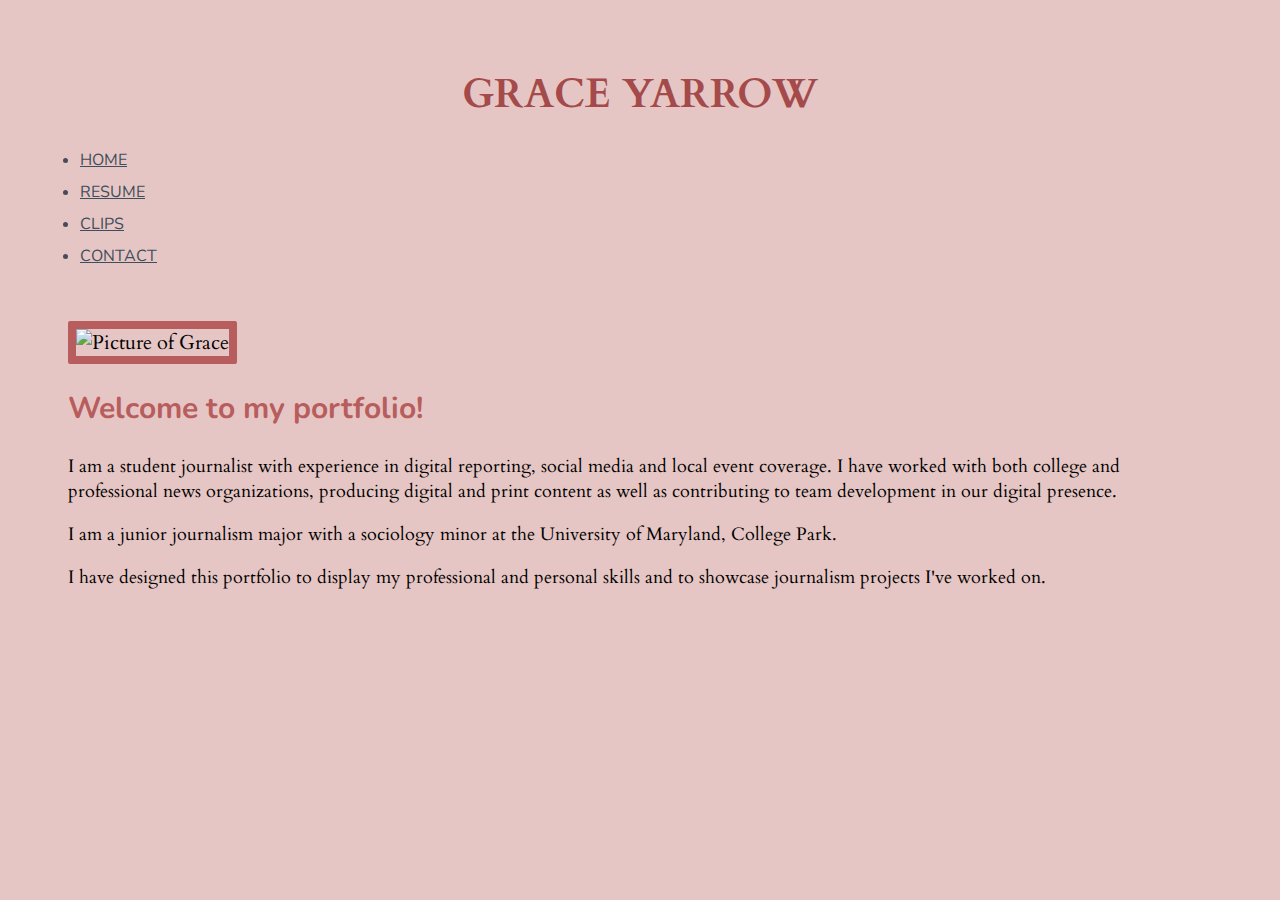
==== index.html @ 5d769b1f "portfolio progress" ====
<!DOCTYPE html>
<html lang="en">

<head>
    <!--meta-->
    <meta charset="UTF-8">
    <meta name="viewport" content="width=device-width, intial-scale=1.0">
    <meta http-equiv="X-UA-Compatible" content="ie=edge">
    <!--SEO-->
    <meta name="description" content="Description goes here">
    <title>Grace Yarrow</title>
    <!--font -->
    <link href="https://fonts.googleapis.com/css2?family=Nunito:wght@300&display=swap" rel="stylesheet">
    <link href="https://fonts.googleapis.com/css2?family=Cardo:wght@400;700&display=swap" rel="stylesheet">
    <link href="https://fonts.googleapis.com/css2?family=Nunito:wght@500&display=swap" rel="stylesheet">
    <!--CSS-->
    <link href="https://cdn.jsdelivr.net/npm/bootstrap@5.1.3/dist/css/bootstrap.min.css" rel="stylesheet" 
        integrity="sha384-1BmE4kWBq78iYhFldvKuhfTAU6auU8tT94WrHftjDbrCEXSU1oBoqyl2QvZ6jIW3" crossorigin="anonymous">
    <!-- // -->
    <link rel="stylesheet" href="assets/css/style.css">
</head>

<body>
    <div class="container">
    <nav>
    
    <h1>Grace Yarrow</h1> 
    <!--<h2>student journalist</h2>-->
    
    <ul class="nav justify-content-center">
        <li class="nav-item">
            <a class="nav-link" href="#">Home</a> 
        </li>
        <li class="nav-item">
            <a class="nav-link" href="/resume">Resume</a>
        </li>
        <li class="nav-item">
            <a class="nav-link" href="/clips">Clips</a>
        </li>
        <li class="nav-item">
            <a class="nav-link" href="/contact">Contact</a>
        </li>
    </ul>
</nav>
</div>

<main>
    <div class="row">
        <div class="col-md-3">
            <img src="assets/img/headshot.jpg" alt="Picture of Grace" class="img-fluid">
        </div>
        <div class="col-md-9">
          <h2>Welcome to my portfolio!</h2>
            <p>I am a student journalist with experience in digital reporting, social media 
                and local event coverage. I have worked with both college and professional 
                news organizations, producing digital and print content as well as contributing 
                to team development in our digital presence.</p>
            <p>I am a junior journalism major with a sociology minor at the University of 
                Maryland, College Park.</p>
            <p>I have designed this portfolio to display my professional and personal skills 
                and to showcase journalism projects I've worked on.</p>
        </div>
    </div>






</main>



     <!-- js -->
    <script src="https://cdn.jsdelivr.net/npm/bootstrap@5.1.3/dist/js/bootstrap.bundle.min.js" 
        integrity="sha384-ka7Sk0Gln4gmtz2MlQnikT1wXgYsOg+OMhuP+IlRH9sENBO0LRn5q+8nbTov4+1p" crossorigin="anonymous"></script>
    <!-- // -->
</body>


</html>
---- assets/css/style.css ----
/* font options:
cardo regular and bold
nunito 300


color palette: 
baby pink #EEC3C3
linen #F6ECE3
bittersweet shimmer (darker pink) #B85D5D
charcoal #404E5C
rich black #111518
taupe #8A5A5A
Hover color #f12db7 
*/



h1 {
    color:#A54A4A;
    text-align:center;
    text-transform:uppercase;
    font-family:'Cardo',serif;
    font-size:40px;
}

h2 {
    size:14px;
    color:#B85D5D;
    font-family:'Nunito',sans-serif;
    font-size:30px;
}

.nav-item,
.nav-link {
    text-transform:uppercase;
    color:#404E5C;
    size:25px;
    padding-bottom:10px;
    font-family:'Nunito',sans-serif;

}

head {
    padding:30px;
}

img {
    display:inline-block;
    border:8px solid #B85D5D;
    border-radius:2px;
}

body {
    padding:32px;
    background-color: #E6C6C4;
    font-family: 'Cardo', serif;
}

main {
    font-family:'Cardo', serif;
    font-size:20px;
    
}

a:hover,
.nav-link:hover{
    color:#f12db7;
}

.row{
    padding:28px;
}

.col-md-9{
    font-family:'Cardo', serif;
    font-size:18px;
}

h4 {
    color:#111518;
}
h5 {
    color:#8A5A5A;
    font-family:'Nunito',sans-serif;
}

.btn {
    background-color: #8A5A5A;
    border: none;
    color: #F6ECE3;
    padding: 12px;
    font-size: 20px;
  }
  
  /* Darker background on mouse-over */
  .btn:hover {
    background-color: #f12db7;
  }

.card-title {
    font-family:'Cardo',serif;
    color:#404E5C;
}

.card-text {
    font-family:'Nunito',sans-serif;
    color:#8A5A5A;
}

/*h3 {
    color:#9c5161;
    font-family:'Nunito', serif;
    font-size:20px;
}*/
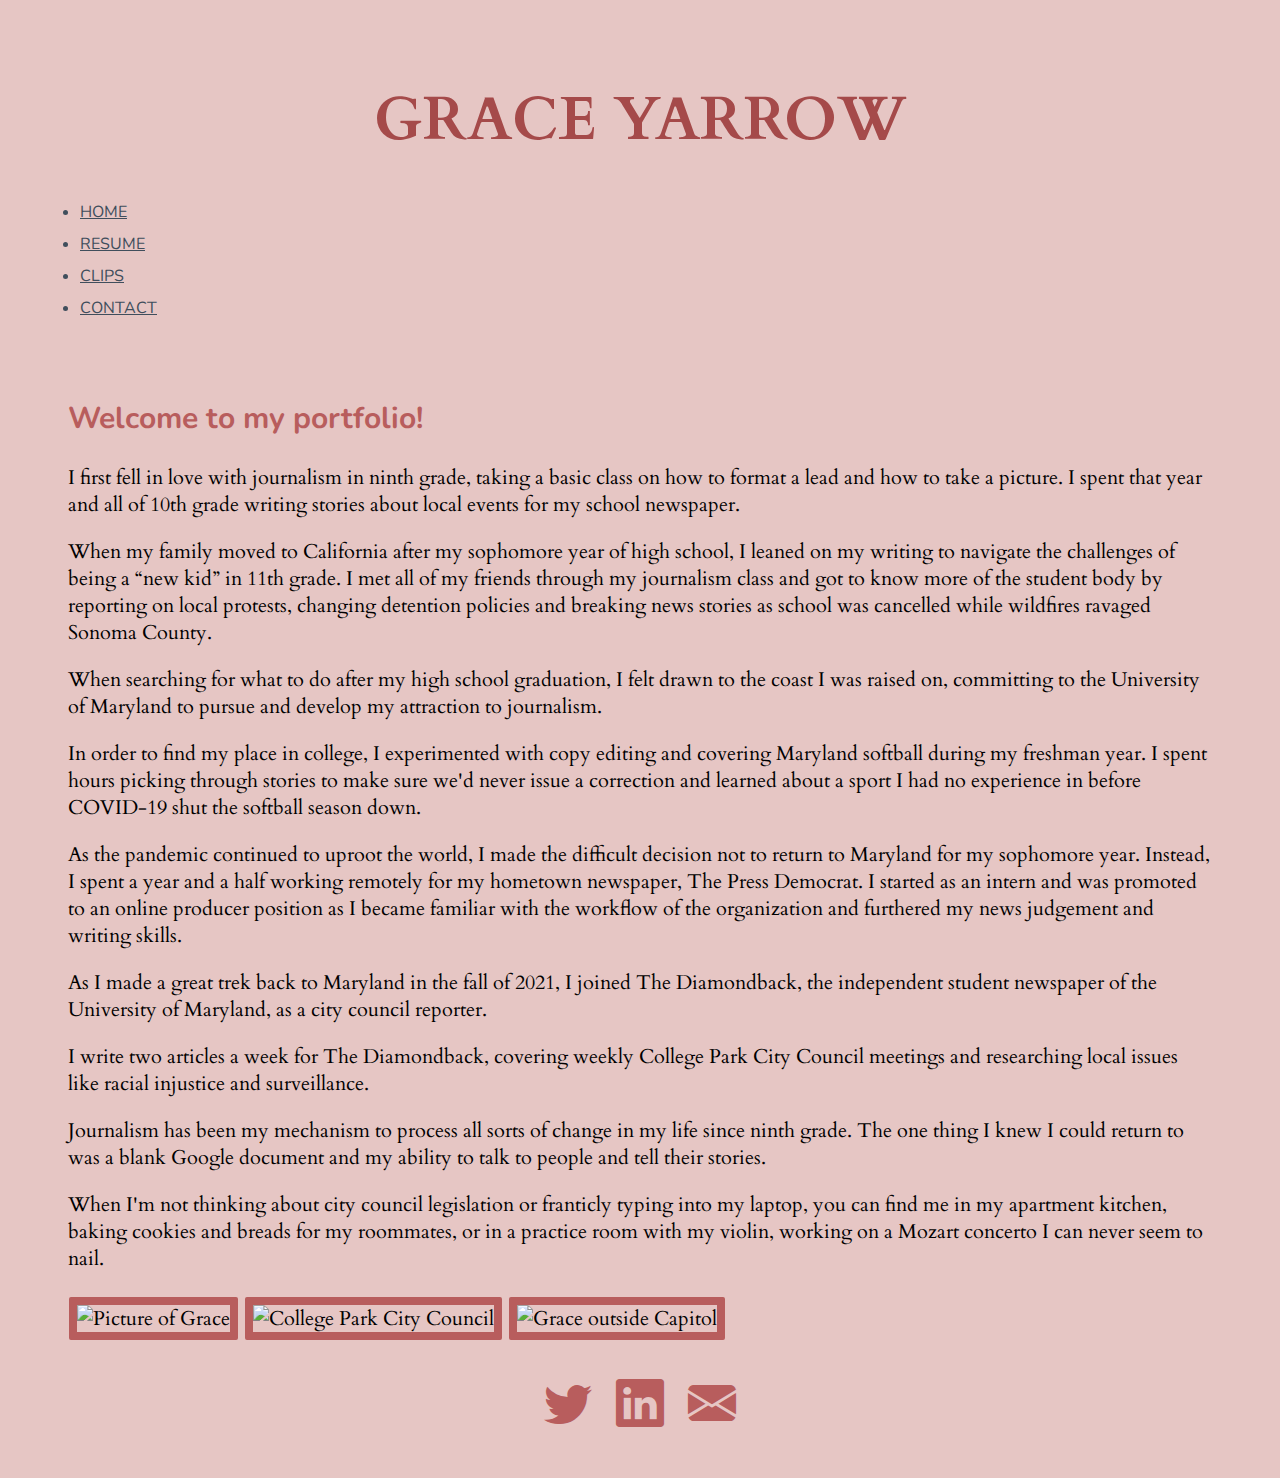
==== commit 0c32242a: "portfolio again" ====
--- a/index.html
+++ b/index.html
@@ -16,7 +16,8 @@
     <!--CSS-->
     <link href="https://cdn.jsdelivr.net/npm/bootstrap@5.1.3/dist/css/bootstrap.min.css" rel="stylesheet" 
         integrity="sha384-1BmE4kWBq78iYhFldvKuhfTAU6auU8tT94WrHftjDbrCEXSU1oBoqyl2QvZ6jIW3" crossorigin="anonymous">
-    <!-- // -->
+    <link rel="stylesheet" href="https://cdn.jsdelivr.net/npm/bootstrap-icons@1.8.1/font/bootstrap-icons.css">
+        <!-- // -->
     <link rel="stylesheet" href="assets/css/style.css">
 </head>
 
@@ -46,30 +47,54 @@
 
 <main>
     <div class="row">
-        <div class="col-md-3">
+        <div class="col-md-8">
+          <h2>Welcome to my portfolio!</h2>
+            <p>I first fell in love with journalism in ninth grade, taking a basic class on how to 
+                format a lead and how to take a picture. I spent that year and all of 10th grade 
+                writing stories about local events for my school newspaper.</p>
+            <p>When my family moved to California after my sophomore year of high school, I leaned 
+                on my writing to navigate the challenges of being a “new kid” in 11th grade. I met 
+                all of my friends through my journalism class and got to know more of the student body 
+                by reporting on local protests, changing detention policies and breaking news stories 
+                as school was cancelled while wildfires ravaged Sonoma County.</p>
+            <p>When searching for what to do after my high school graduation, I felt drawn to the coast 
+                I was raised on, committing to the University of Maryland to pursue and develop my 
+                attraction to journalism.</p>
+            <p>In order to find my place in college, I experimented with copy editing and covering 
+                Maryland softball during my freshman year. I spent hours picking through stories to 
+                make sure we'd never issue a correction and learned about a sport I had no experience 
+                in before COVID-19 shut the softball season down.</p>
+            <p>As the pandemic continued to uproot the world, I made the difficult decision not to
+                 return to Maryland for my sophomore year. Instead, I spent a year and a half working 
+                 remotely for my hometown newspaper, The Press Democrat. I started as an intern and was 
+                 promoted to an online producer position as I became familiar with the workflow of the
+                  organization and furthered my news judgement and writing skills.</p>
+            <p>As I made a great trek back to Maryland in the fall of 2021, I joined The Diamondback, 
+                the independent student newspaper of the University of Maryland, as a city council reporter.</p>
+            <p>I write two articles a week for The Diamondback, covering weekly College Park City Council 
+                meetings and researching local issues like racial injustice and surveillance.</p>
+            <p>Journalism has been my mechanism to process all sorts of change in my life since ninth 
+                grade. The one thing I knew I could return to was a blank Google document and my ability 
+                to talk to people and tell their stories.</p>
+            <p>When I'm not thinking about city council legislation or franticly typing into my 
+                laptop, you can find me in my apartment kitchen, baking cookies and breads for my 
+                roommates, or in a practice room with my violin, working on a Mozart concerto I can 
+                never seem to nail.</p>
+        </div>
+        <div class="col-md-4">
             <img src="assets/img/headshot.jpg" alt="Picture of Grace" class="img-fluid">
-        </div>
-        <div class="col-md-9">
-          <h2>Welcome to my portfolio!</h2>
-            <p>I am a student journalist with experience in digital reporting, social media 
-                and local event coverage. I have worked with both college and professional 
-                news organizations, producing digital and print content as well as contributing 
-                to team development in our digital presence.</p>
-            <p>I am a junior journalism major with a sociology minor at the University of 
-                Maryland, College Park.</p>
-            <p>I have designed this portfolio to display my professional and personal skills 
-                and to showcase journalism projects I've worked on.</p>
+            <img src="assets/img/council.jpg" alt="College Park City Council" class="img-fluid">
+            <img src="/assets/img/headshot2.jpg" alt="Grace outside Capitol" class="img-fluid">
         </div>
     </div>
 
-
-
-
-
-
 </main>
 
-
+<footer>
+    <a href="https://twitter.com/YarrowGrace" target="_blank"><i class="bi bi-twitter"></i></a>
+    <a href="https://www.linkedin.com/in/grace-yarrow/" target="_blank"><i class="bi bi-linkedin"></i></a>
+    <a href="mailto:gracemyar@gmail.com" target="_blank"><i class="bi bi-envelope-fill"></i></a>
+</footer>
 
      <!-- js -->
     <script src="https://cdn.jsdelivr.net/npm/bootstrap@5.1.3/dist/js/bootstrap.bundle.min.js" 
--- a/assets/css/style.css
+++ b/assets/css/style.css
@@ -20,11 +20,11 @@
     text-align:center;
     text-transform:uppercase;
     font-family:'Cardo',serif;
-    font-size:40px;
+    font-size:60px;
 }
 
 h2 {
-    size:14px;
+    font-size:14px;
     color:#B85D5D;
     font-family:'Nunito',sans-serif;
     font-size:30px;
@@ -34,20 +34,15 @@
 .nav-link {
     text-transform:uppercase;
     color:#404E5C;
-    size:25px;
     padding-bottom:10px;
     font-family:'Nunito',sans-serif;
-
-}
-
-head {
-    padding:30px;
 }
 
 img {
     display:inline-block;
     border:8px solid #B85D5D;
     border-radius:2px;
+    margin: 5px 1px 5px 1px;
 }
 
 body {
@@ -92,7 +87,6 @@
     font-size: 20px;
   }
   
-  /* Darker background on mouse-over */
   .btn:hover {
     background-color: #f12db7;
   }
@@ -107,8 +101,28 @@
     color:#8A5A5A;
 }
 
-/*h3 {
-    color:#9c5161;
-    font-family:'Nunito', serif;
-    font-size:20px;
-}*/+.bi {
+    color:#B85D5D;
+    font-size: 3em;
+    padding:10px;
+}
+
+footer {
+    text-align:center;
+}
+
+iframe{
+    width:100%;
+    height:1150px;
+    margin:0;
+    padding:0;
+}
+
+@media (max-width:900px){
+    h1{
+        font-size:70px;
+    }
+    body{
+        font-size:18px;
+    }
+}
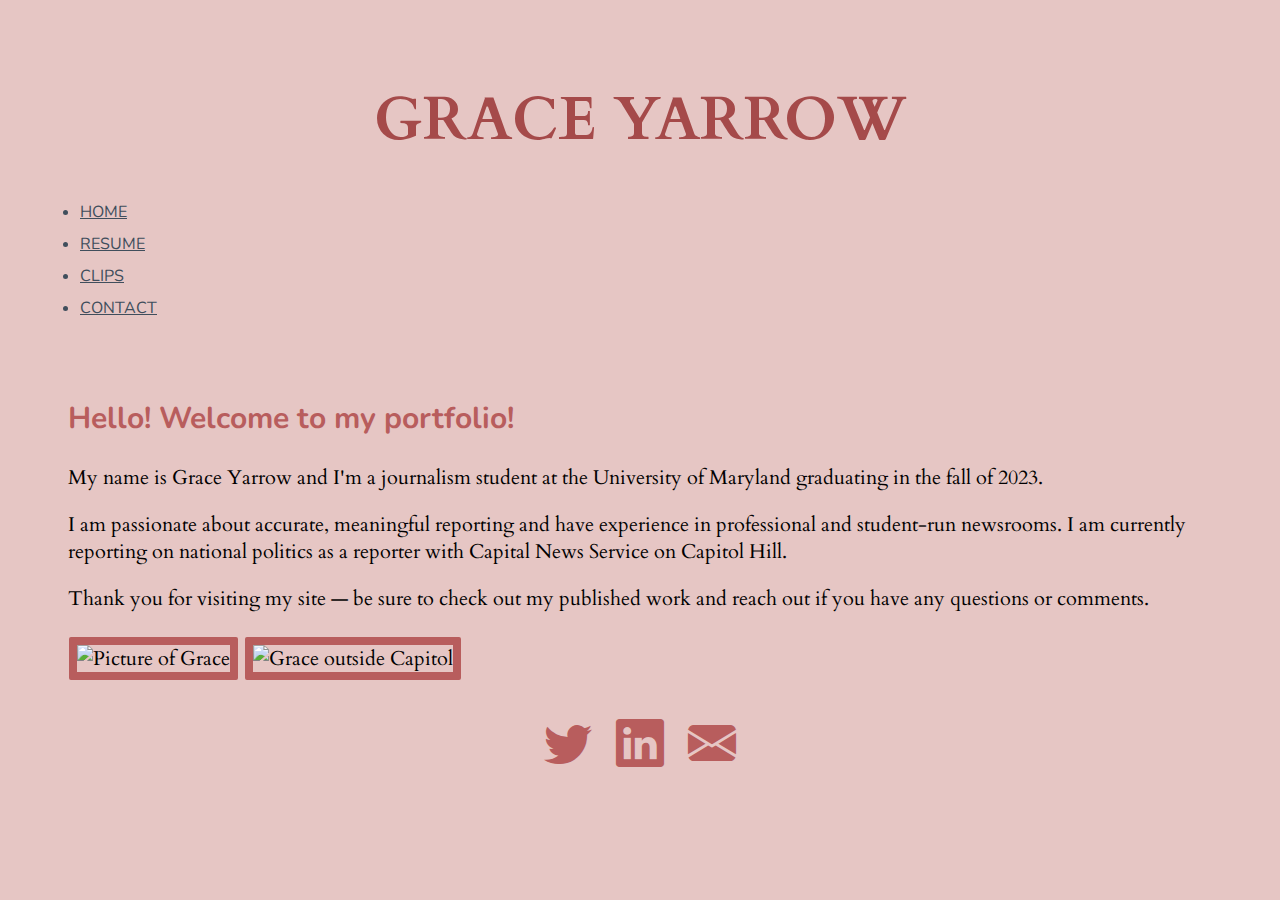
==== commit 4147473b: "Update index.html" ====
--- a/index.html
+++ b/index.html
@@ -48,42 +48,18 @@
 <main>
     <div class="row">
         <div class="col-md-8">
-          <h2>Welcome to my portfolio!</h2>
-            <p>I first fell in love with journalism in ninth grade, taking a basic class on how to 
-                format a lead and how to take a picture. I spent that year and all of 10th grade 
-                writing stories about local events for my school newspaper.</p>
-            <p>When my family moved to California after my sophomore year of high school, I leaned 
-                on my writing to navigate the challenges of being a “new kid” in 11th grade. I met 
-                all of my friends through my journalism class and got to know more of the student body 
-                by reporting on local protests, changing detention policies and breaking news stories 
-                as school was cancelled while wildfires ravaged Sonoma County.</p>
-            <p>When searching for what to do after my high school graduation, I felt drawn to the coast 
-                I was raised on, committing to the University of Maryland to pursue and develop my 
-                attraction to journalism.</p>
-            <p>In order to find my place in college, I experimented with copy editing and covering 
-                Maryland softball during my freshman year. I spent hours picking through stories to 
-                make sure we'd never issue a correction and learned about a sport I had no experience 
-                in before COVID-19 shut the softball season down.</p>
-            <p>As the pandemic continued to uproot the world, I made the difficult decision not to
-                 return to Maryland for my sophomore year. Instead, I spent a year and a half working 
-                 remotely for my hometown newspaper, The Press Democrat. I started as an intern and was 
-                 promoted to an online producer position as I became familiar with the workflow of the
-                  organization and furthered my news judgement and writing skills.</p>
-            <p>As I made a great trek back to Maryland in the fall of 2021, I joined The Diamondback, 
-                the independent student newspaper of the University of Maryland, as a city council reporter.</p>
-            <p>I write two articles a week for The Diamondback, covering weekly College Park City Council 
-                meetings and researching local issues like racial injustice and surveillance.</p>
-            <p>Journalism has been my mechanism to process all sorts of change in my life since ninth 
-                grade. The one thing I knew I could return to was a blank Google document and my ability 
-                to talk to people and tell their stories.</p>
-            <p>When I'm not thinking about city council legislation or franticly typing into my 
-                laptop, you can find me in my apartment kitchen, baking cookies and breads for my 
-                roommates, or in a practice room with my violin, working on a Mozart concerto I can 
-                never seem to nail.</p>
+          <h2>Hello! Welcome to my portfolio!</h2>
+            <p>My name is Grace Yarrow and I'm a journalism student at the University of Maryland
+                graduating in the fall of 2023. </p>
+            <p>I am passionate about accurate, meaningful reporting and have experience in professional
+                and student-run newsrooms. I am currently reporting on national politics as a 
+                reporter with Capital News Service on Capitol Hill. </p>
+            <p>Thank you for visiting my site — be sure to check out my published work and reach
+                out if you have any questions or comments.
+            </p>
         </div>
         <div class="col-md-4">
             <img src="assets/img/headshot.jpg" alt="Picture of Grace" class="img-fluid">
-            <img src="assets/img/council.jpg" alt="College Park City Council" class="img-fluid">
             <img src="/assets/img/headshot2.jpg" alt="Grace outside Capitol" class="img-fluid">
         </div>
     </div>
--- a/assets/css/style.css
+++ b/assets/css/style.css
@@ -118,11 +118,11 @@
     padding:0;
 }
 
-@media (max-width:900px){
+@media (max-width:1000px){
     h1{
         font-size:70px;
     }
     body{
-        font-size:18px;
+        font-size:22px;
     }
 }
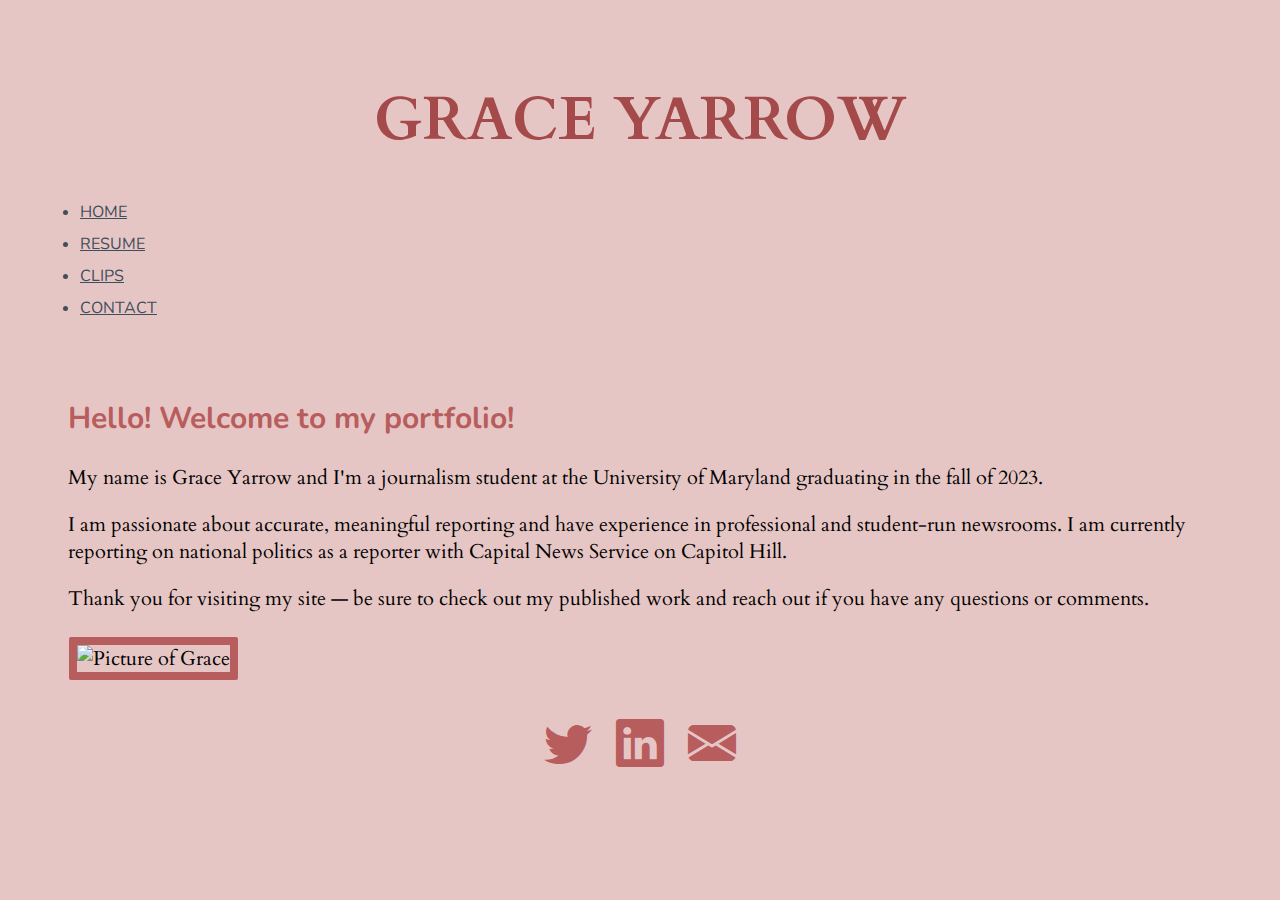
==== commit bb0f67ea: "update" ====
--- a/index.html
+++ b/index.html
@@ -60,7 +60,6 @@
         </div>
         <div class="col-md-4">
             <img src="assets/img/headshot.jpg" alt="Picture of Grace" class="img-fluid">
-            <img src="/assets/img/headshot2.jpg" alt="Grace outside Capitol" class="img-fluid">
         </div>
     </div>
 
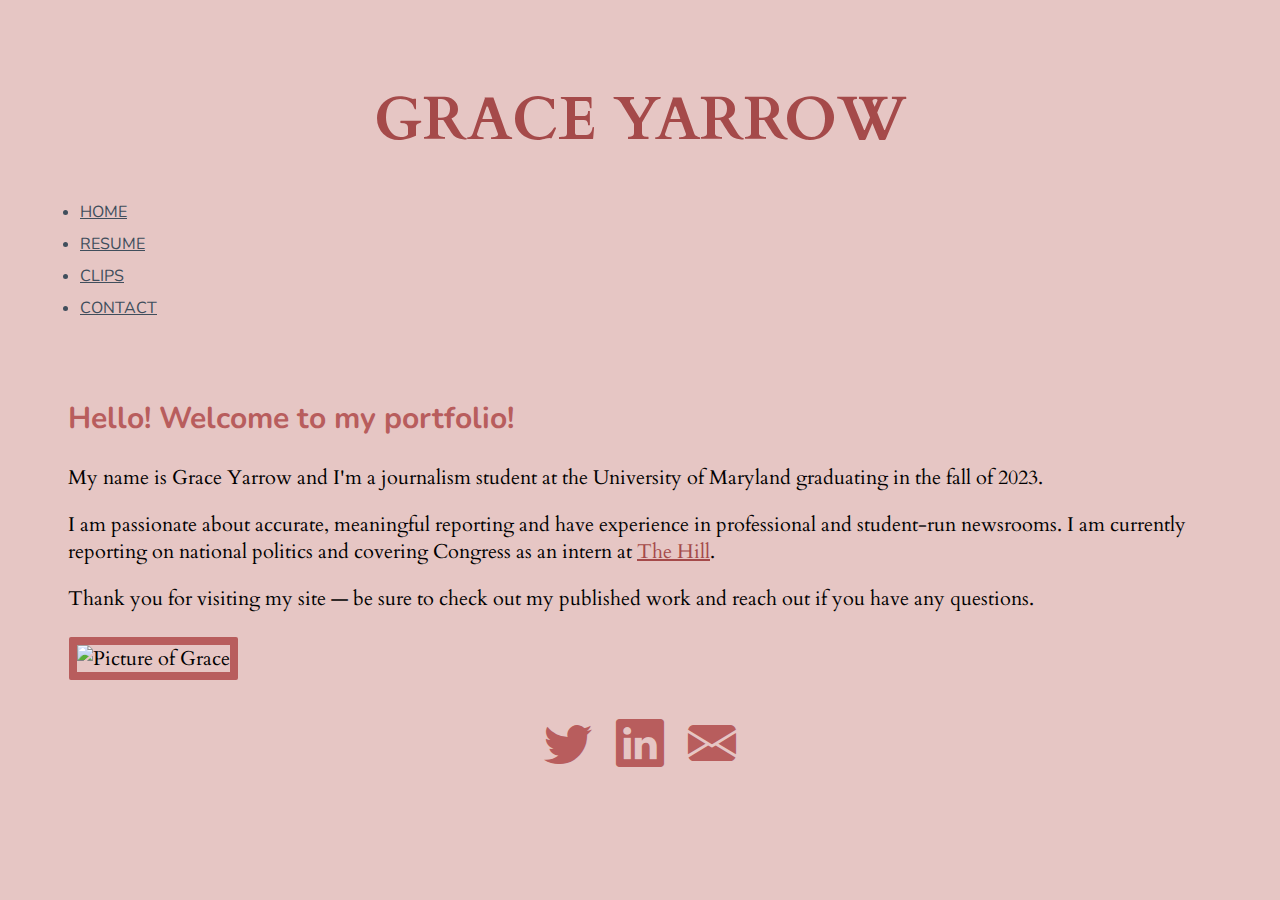
==== commit 62054235: "new" ====
--- a/index.html
+++ b/index.html
@@ -52,10 +52,10 @@
             <p>My name is Grace Yarrow and I'm a journalism student at the University of Maryland
                 graduating in the fall of 2023. </p>
             <p>I am passionate about accurate, meaningful reporting and have experience in professional
-                and student-run newsrooms. I am currently reporting on national politics as a 
-                reporter with Capital News Service on Capitol Hill. </p>
+                and student-run newsrooms. I am currently reporting on national politics 
+                and covering Congress as an intern at <a href="https://thehill.com/">The Hill</a>. </p>
             <p>Thank you for visiting my site — be sure to check out my published work and reach
-                out if you have any questions or comments.
+                out if you have any questions.
             </p>
         </div>
         <div class="col-md-4">
--- a/assets/css/style.css
+++ b/assets/css/style.css
@@ -13,7 +13,9 @@
 Hover color #f12db7 
 */
 
-
+a {
+    color: #A54A4A;
+  }
 
 h1 {
     color:#A54A4A;
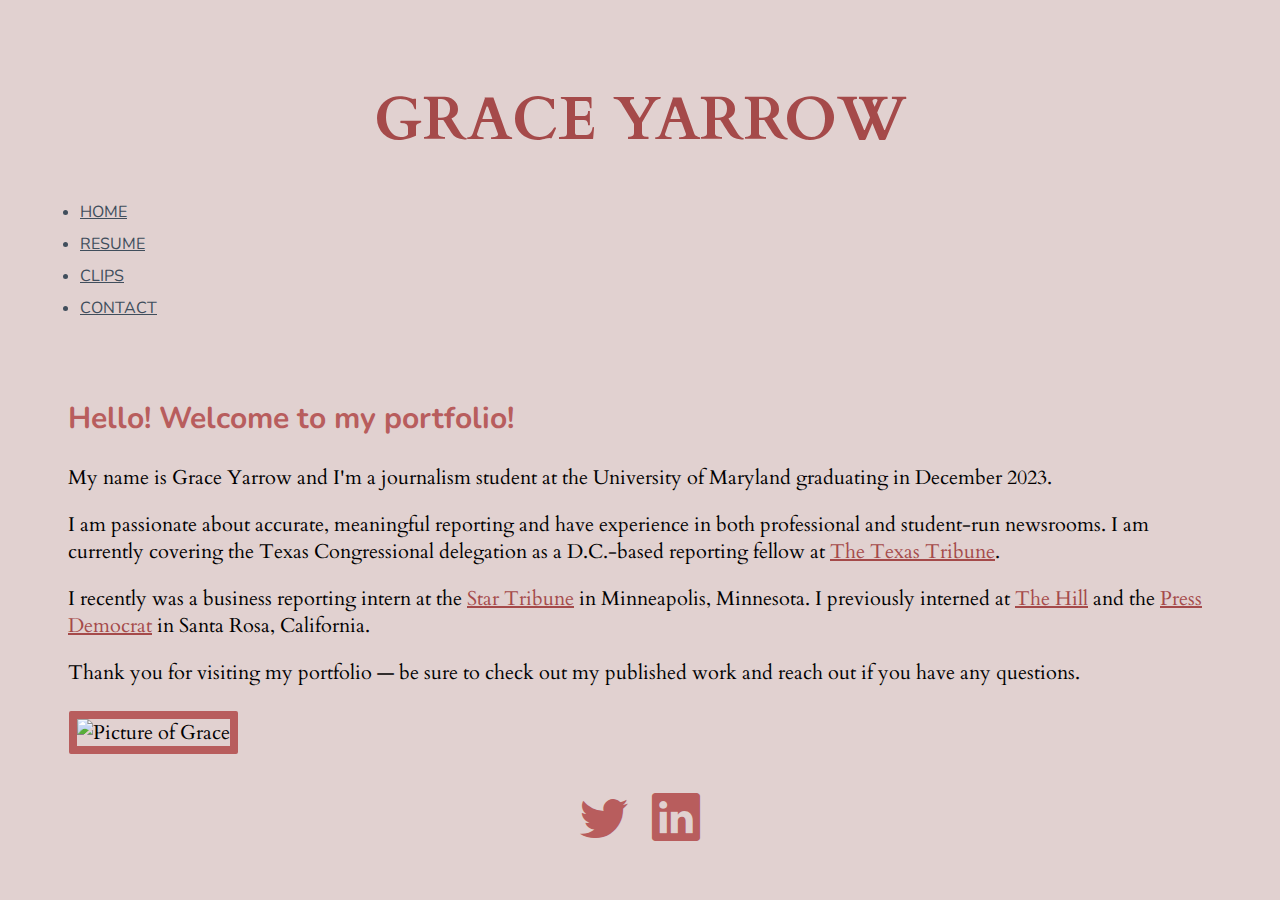
==== commit 181ebe09: "update 10/5" ====
--- a/index.html
+++ b/index.html
@@ -50,11 +50,16 @@
         <div class="col-md-8">
           <h2>Hello! Welcome to my portfolio!</h2>
             <p>My name is Grace Yarrow and I'm a journalism student at the University of Maryland
-                graduating in the fall of 2023. </p>
-            <p>I am passionate about accurate, meaningful reporting and have experience in professional
-                and student-run newsrooms. I am currently reporting on national politics 
-                and covering Congress as an intern at <a href="https://thehill.com/">The Hill</a>. </p>
-            <p>Thank you for visiting my site — be sure to check out my published work and reach
+                graduating in December 2023. </p>
+            <p>I am passionate about accurate, meaningful reporting and have experience in both professional
+                and student-run newsrooms. I am currently covering the Texas Congressional delegation
+                as a D.C.-based reporting fellow at <a href="https://www.texastribune.org/about/staff/grace-yarrow/">
+                    The Texas Tribune</a>.
+            </p><p>I recently was a business reporting intern at the <a href="https://www.startribune.com/grace-yarrow/10837098/">
+                Star Tribune</a> in Minneapolis, Minnesota. I previously 
+                interned at <a href="https://thehill.com/author/grace-yarrow/"> The Hill</a> and 
+                the <a href="https://www.pressdemocrat.com/grace-yarrow/">Press Democrat</a> in Santa Rosa, California. </p>
+            <p>Thank you for visiting my portfolio — be sure to check out my published work and reach
                 out if you have any questions.
             </p>
         </div>
@@ -68,7 +73,7 @@
 <footer>
     <a href="https://twitter.com/YarrowGrace" target="_blank"><i class="bi bi-twitter"></i></a>
     <a href="https://www.linkedin.com/in/grace-yarrow/" target="_blank"><i class="bi bi-linkedin"></i></a>
-    <a href="mailto:gracemyar@gmail.com" target="_blank"><i class="bi bi-envelope-fill"></i></a>
+   <!-- <a href="mailto:gracemyar@gmail.com" target="_blank"><i class="bi bi-envelope-fill"></i></a>-->
 </footer>
 
      <!-- js -->
--- a/assets/css/style.css
+++ b/assets/css/style.css
@@ -49,7 +49,7 @@
 
 body {
     padding:32px;
-    background-color: #E6C6C4;
+    background-color: #e1d1d0;
     font-family: 'Cardo', serif;
 }
 
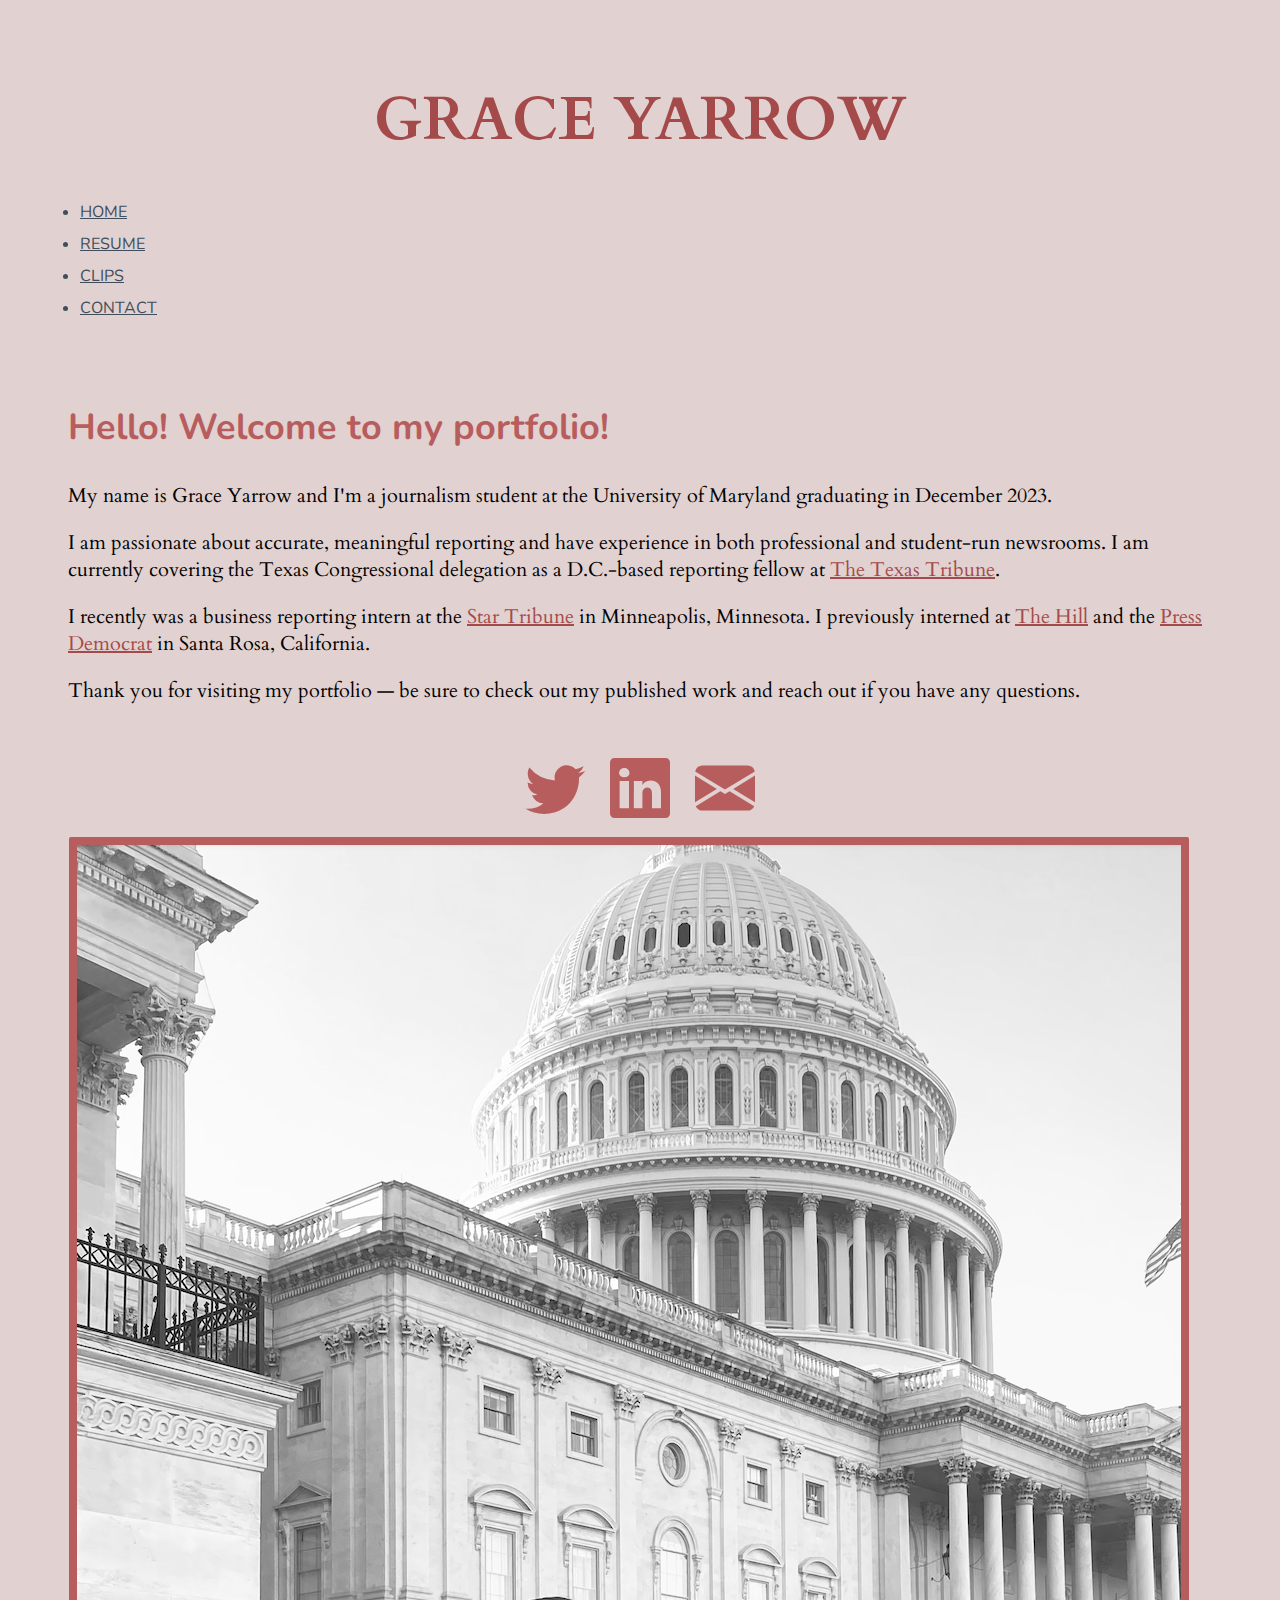
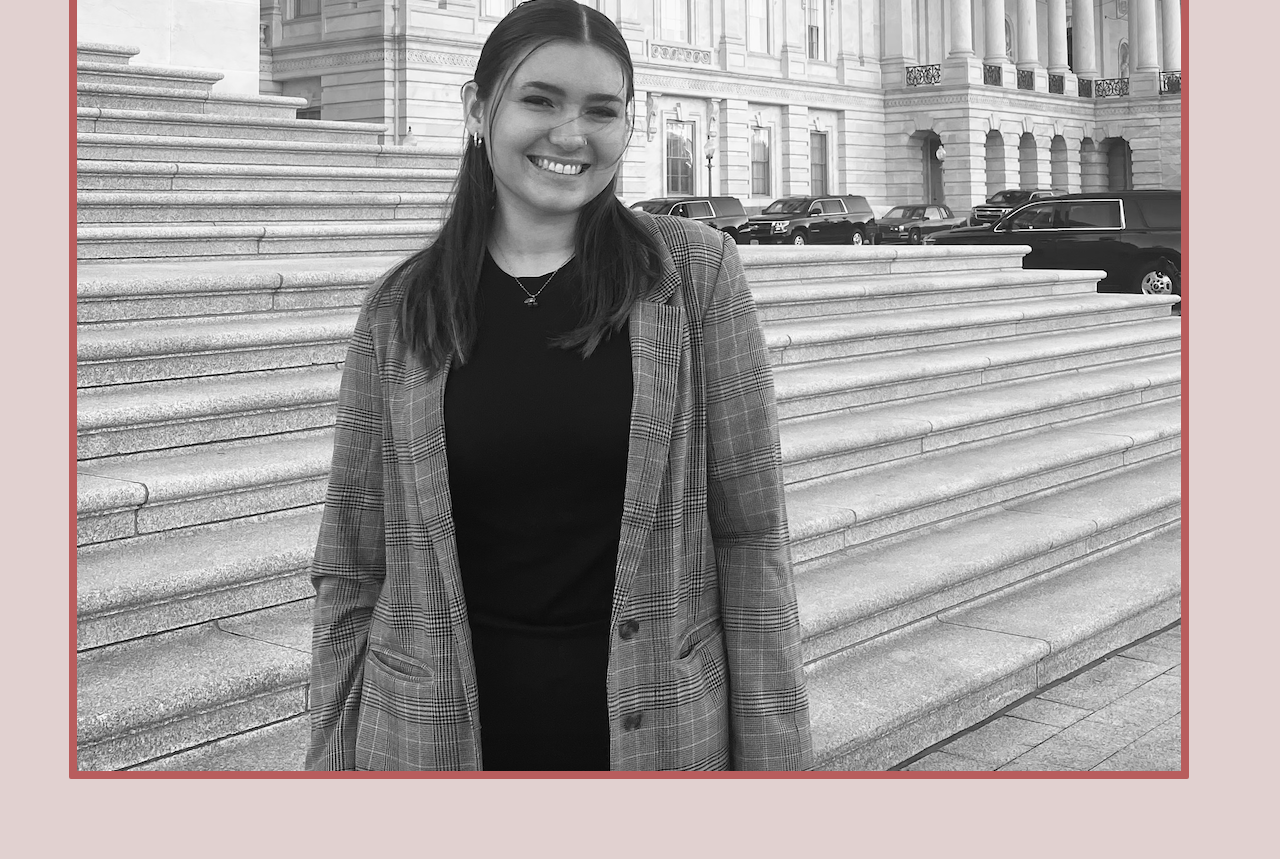
==== commit 0dc6a1ae: "new update" ====
--- a/index.html
+++ b/index.html
@@ -60,20 +60,25 @@
                 interned at <a href="https://thehill.com/author/grace-yarrow/"> The Hill</a> and 
                 the <a href="https://www.pressdemocrat.com/grace-yarrow/">Press Democrat</a> in Santa Rosa, California. </p>
             <p>Thank you for visiting my portfolio — be sure to check out my published work and reach
-                out if you have any questions.
+                out if you have any questions.<br><br>
             </p>
+            <div><center>
+            <a href="https://twitter.com/YarrowGrace" target="_blank"><i class="bi bi-twitter"></i></a>
+            <a href="https://www.linkedin.com/in/grace-yarrow/" target="_blank"><i class="bi bi-linkedin"></i></a>
+            <a href="mailto:gracemyar@gmail.com" target="_blank"><i class="bi bi-envelope-fill"></i></a></center>
+        </div>
         </div>
         <div class="col-md-4">
-            <img src="assets/img/headshot.jpg" alt="Picture of Grace" class="img-fluid">
+            <img src="assets/img/grace.jpg" alt="Picture of Grace" class="img-fluid">
         </div>
     </div>
 
 </main>
-
+<!-- 
 <footer>
     <a href="https://twitter.com/YarrowGrace" target="_blank"><i class="bi bi-twitter"></i></a>
     <a href="https://www.linkedin.com/in/grace-yarrow/" target="_blank"><i class="bi bi-linkedin"></i></a>
-   <!-- <a href="mailto:gracemyar@gmail.com" target="_blank"><i class="bi bi-envelope-fill"></i></a>-->
+ <a href="mailto:gracemyar@gmail.com" target="_blank"><i class="bi bi-envelope-fill"></i></a>-->
 </footer>
 
      <!-- js -->
--- a/assets/css/style.css
+++ b/assets/css/style.css
@@ -26,10 +26,10 @@
 }
 
 h2 {
-    font-size:14px;
+    font-size:16px;
     color:#B85D5D;
     font-family:'Nunito',sans-serif;
-    font-size:30px;
+    font-size:36px;
 }
 
 .nav-item,
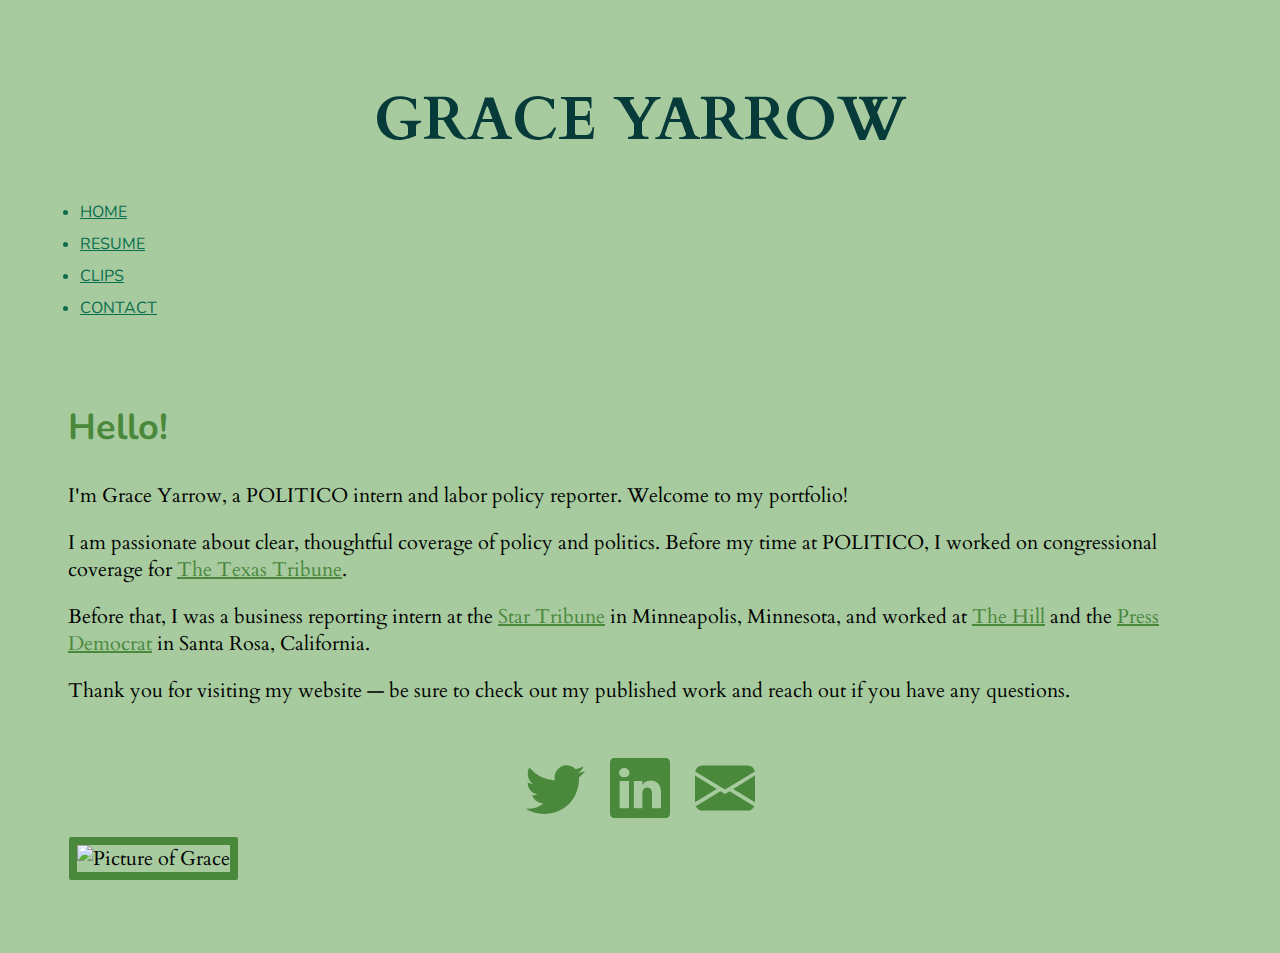
==== commit aa94cf75: "updates" ====
--- a/index.html
+++ b/index.html
@@ -48,18 +48,15 @@
 <main>
     <div class="row">
         <div class="col-md-8">
-          <h2>Hello! Welcome to my portfolio!</h2>
-            <p>My name is Grace Yarrow and I'm a journalism student at the University of Maryland
-                graduating in December 2023. </p>
-            <p>I am passionate about accurate, meaningful reporting and have experience in both professional
-                and student-run newsrooms. I am currently covering the Texas Congressional delegation
-                as a D.C.-based reporting fellow at <a href="https://www.texastribune.org/about/staff/grace-yarrow/">
+          <h2>Hello!</h2>
+            <p>I'm Grace Yarrow, a POLITICO intern and labor policy reporter. Welcome to my portfolio!</p>
+            <p>I am passionate about clear, thoughtful coverage of policy and politics. Before my time at POLITICO, I worked on congressional
+                coverage for <a href="https://www.texastribune.org/about/staff/grace-yarrow/">
                     The Texas Tribune</a>.
-            </p><p>I recently was a business reporting intern at the <a href="https://www.startribune.com/grace-yarrow/10837098/">
-                Star Tribune</a> in Minneapolis, Minnesota. I previously 
-                interned at <a href="https://thehill.com/author/grace-yarrow/"> The Hill</a> and 
+            </p><p>Before that, I was a business reporting intern at the <a href="https://www.startribune.com/grace-yarrow/10837098/">
+                Star Tribune</a> in Minneapolis, Minnesota, and worked at <a href="https://thehill.com/author/grace-yarrow/">The Hill</a> and 
                 the <a href="https://www.pressdemocrat.com/grace-yarrow/">Press Democrat</a> in Santa Rosa, California. </p>
-            <p>Thank you for visiting my portfolio — be sure to check out my published work and reach
+            <p>Thank you for visiting my website — be sure to check out my published work and reach
                 out if you have any questions.<br><br>
             </p>
             <div><center>
@@ -69,7 +66,7 @@
         </div>
         </div>
         <div class="col-md-4">
-            <img src="assets/img/grace.jpg" alt="Picture of Grace" class="img-fluid">
+            <img src="assets/img/headshot7.jpg" alt="Picture of Grace" class="img-fluid">
         </div>
     </div>
 
--- a/assets/css/style.css
+++ b/assets/css/style.css
@@ -11,14 +11,21 @@
 rich black #111518
 taupe #8A5A5A
 Hover color #f12db7 
+
+
+medium green #6BBF59
+yellow #DDB771
+dark green #0B6E4F
+darkest green #073B3A
 */
 
+
 a {
-    color: #A54A4A;
+    color: #4A883B;
   }
 
 h1 {
-    color:#A54A4A;
+    color:#073B3A;
     text-align:center;
     text-transform:uppercase;
     font-family:'Cardo',serif;
@@ -27,7 +34,7 @@
 
 h2 {
     font-size:16px;
-    color:#B85D5D;
+    color:#4A883B;
     font-family:'Nunito',sans-serif;
     font-size:36px;
 }
@@ -35,21 +42,21 @@
 .nav-item,
 .nav-link {
     text-transform:uppercase;
-    color:#404E5C;
+    color:#0B6E4F;
     padding-bottom:10px;
     font-family:'Nunito',sans-serif;
 }
 
 img {
     display:inline-block;
-    border:8px solid #B85D5D;
+    border:8px solid #4A883B;
     border-radius:2px;
     margin: 5px 1px 5px 1px;
 }
 
 body {
     padding:32px;
-    background-color: #e1d1d0;
+    background-color:#A7CB9F;
     font-family: 'Cardo', serif;
 }
 
@@ -61,7 +68,7 @@
 
 a:hover,
 .nav-link:hover{
-    color:#f12db7;
+    color:#71A165;
 }
 
 .row{
@@ -74,15 +81,15 @@
 }
 
 h4 {
-    color:#111518;
+    color:#021818;
 }
 h5 {
-    color:#8A5A5A;
+    color:#0B6E4F;
     font-family:'Nunito',sans-serif;
 }
 
 .btn {
-    background-color: #8A5A5A;
+    background-color: #0B6E4F;
     border: none;
     color: #F6ECE3;
     padding: 12px;
@@ -90,21 +97,21 @@
   }
   
   .btn:hover {
-    background-color: #f12db7;
+    background-color: #4A883B;
   }
 
 .card-title {
     font-family:'Cardo',serif;
-    color:#404E5C;
+    color:#073B3A;
 }
 
 .card-text {
     font-family:'Nunito',sans-serif;
-    color:#8A5A5A;
+    color:#0B6E4F;
 }
 
 .bi {
-    color:#B85D5D;
+    color:#4A883B;
     font-size: 3em;
     padding:10px;
 }
